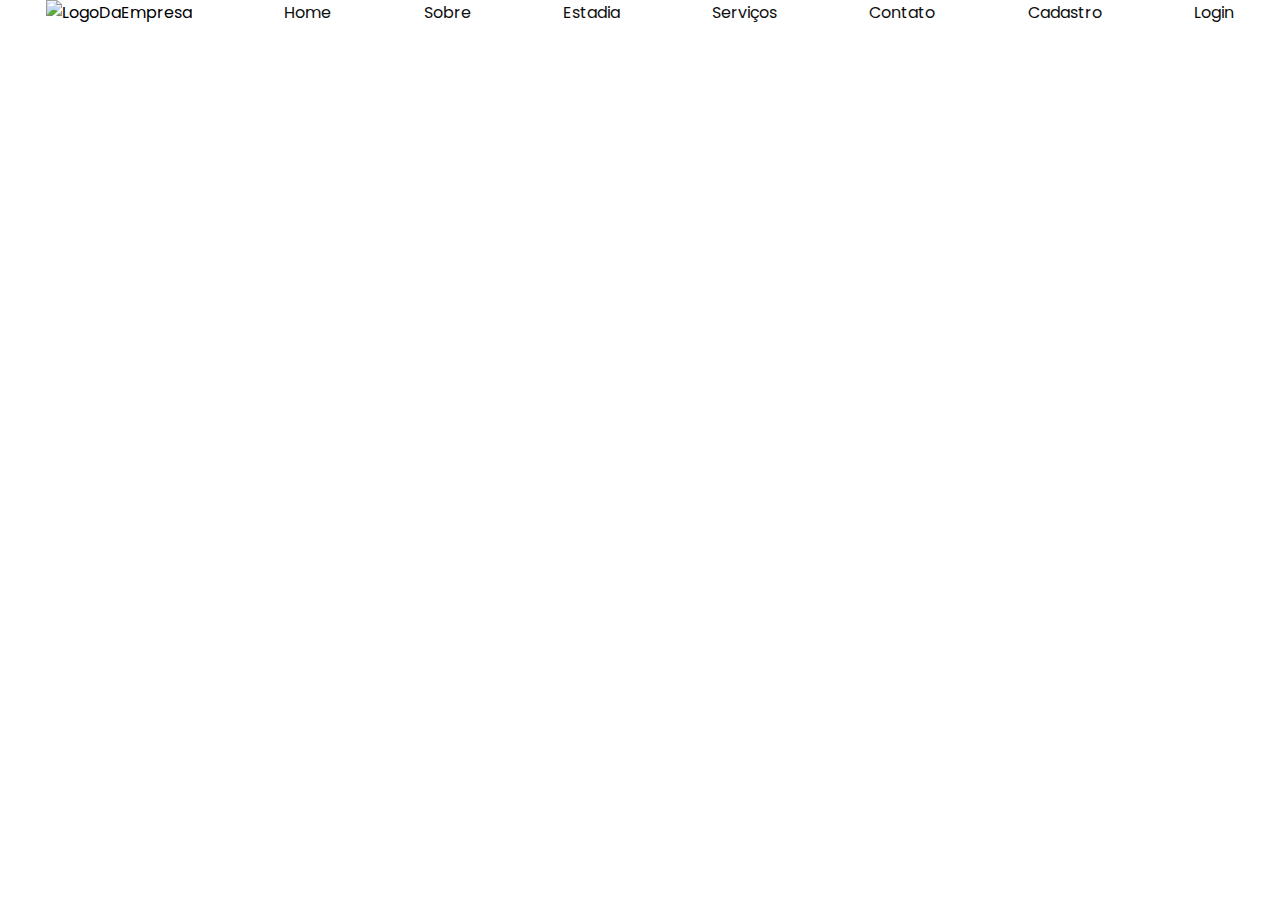
==== index.html @ b1aa2175 "atualização dos dados do HTML" ====
<!DOCTYPE html>
<html lang="en">
<head>
  <meta charset="UTF-8">
  <meta name="viewport" content="width=device-width, initial-scale=1.0">
  <title>Home</title>
  <link rel="stylesheet" href="style.css">
</head>
<body>
  <header>
    <div class="navBar">
      <img src="" alt="LogoDaEmpresa">
      <a href="#">Home</a>
      <a href="#">Sobre</a>
      <a href="#">Estadia</a>
      <a href="#">Serviços</a>
      <a href="#">Contato</a>
      <a href="#">Cadastro</a>
      <a href="#">Login</a>
    </div>
  </header>
</body>
</html>
---- style.css ----
@import url('https://fonts.googleapis.com/css2?family=Poppins:ital,wght@0,100;0,200;0,300;0,400;0,500;0,600;0,700;0,800;0,900;1,100;1,200;1,300;1,400;1,500;1,600;1,700;1,800;1,900&display=swap');

*{
  margin: 0;
  padding: 0;
  list-style: none;
  font-family: "Poppins", sans-serif;
}

.navBar{
  display: flex;
  justify-content: space-around;
  flex-wrap: wrap;
}

.navBar a{
  text-decoration: none;
  color: rgb(14, 14, 14);
}
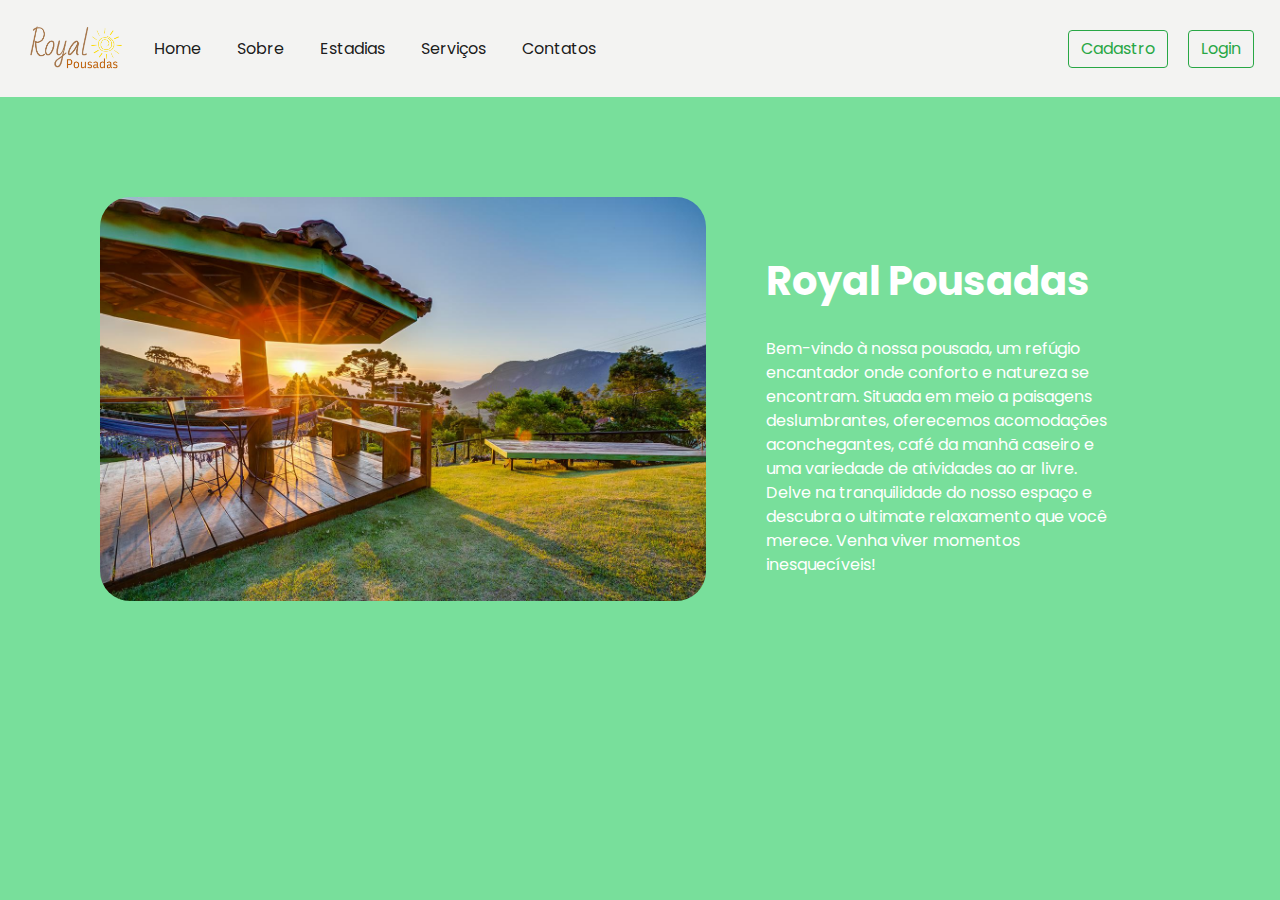
==== commit b0876cd5: "página home finalizada" ====
--- a/index.html
+++ b/index.html
@@ -4,20 +4,48 @@
   <meta charset="UTF-8">
   <meta name="viewport" content="width=device-width, initial-scale=1.0">
   <title>Home</title>
+  <link rel="stylesheet" href="https://cdn.jsdelivr.net/npm/bootstrap@4.3.1/dist/css/bootstrap.min.css" integrity="sha384-ggOyR0iXCbMQv3Xipma34MD+dH/1fQ784/j6cY/iJTQUOhcWr7x9JvoRxT2MZw1T" crossorigin="anonymous">
   <link rel="stylesheet" href="style.css">
 </head>
 <body>
-  <header>
-    <div class="navBar">
-      <img src="" alt="LogoDaEmpresa">
-      <a href="#">Home</a>
-      <a href="#">Sobre</a>
-      <a href="#">Estadia</a>
-      <a href="#">Serviços</a>
-      <a href="#">Contato</a>
-      <a href="#">Cadastro</a>
-      <a href="#">Login</a>
+  <nav class="navbar navbar-expand-lg navbar-light bg-light">
+    <a class="navbar-brand" href="#"><img src="img/logo.png" width="100px"></a>
+    <button class="navbar-toggler" type="button" data-toggle="collapse" data-target="#navbarSupportedContent" aria-controls="navbarSupportedContent" aria-expanded="false" aria-label="Toggle navigation">
+      <span class="navbar-toggler-icon"></span>
+    </button>
+    <div class="collapse navbar-collapse" id="navbarSupportedContent">
+      <ul class="navbar-nav mr-auto">
+        <li class="nav-item active">
+          <a class="nav-link" href="index.html">Home <span class="sr-only">(current)</span></a>
+        </li>
+        <li class="nav-item active">
+          <a class="nav-link" href="redirecionamentos/sobre.html">Sobre <span class="sr-only">(current)</span></a>
+        </li>
+        <li class="nav-item active">
+          <a class="nav-link" href="#">Estadias  <span class="sr-only">(current)</span></a>
+        </li>
+        <li class="nav-item active">
+          <a class="nav-link" href="#">Serviços <span class="sr-only">(current)</span></a>
+        </li>
+        <li class="nav-item active">
+          <a class="nav-link" href="#">Contatos <span class="sr-only">(current)</span></a>
+        </li>
+      </ul>
+      <div class="butao">
+        <button class="btn btn-outline-success my-2 my-sm-0" type="submit">Cadastro</button>
+        <button class="btn btn-outline-success my-2 my-sm-0" type="submit">Login</button>
+      </div>
     </div>
-  </header>
+  </nav>
+  <section>
+    <div class="imaugi">
+      <img src="img/pusada.jpg" width="653px" height="404">
+      <div class="teixto">
+        <h1><strong>Royal Pousadas</strong></h1>
+        <br>
+        <p>Bem-vindo à nossa pousada, um refúgio encantador onde conforto e natureza se encontram. Situada em meio a paisagens deslumbrantes, oferecemos acomodações aconchegantes, café da manhã caseiro e uma variedade de atividades ao ar livre. Delve na tranquilidade do nosso espaço e descubra o ultimate relaxamento que você merece. Venha viver momentos inesquecíveis!</p>
+      </div>
+    </div>
+  </section>
 </body>
 </html>--- a/style.css
+++ b/style.css
@@ -7,13 +7,46 @@
   font-family: "Poppins", sans-serif;
 }
 
-.navBar{
+body{
+  background-color: rgba(63, 209, 112, 0.7);
+}
+
+.nav-item a{
+  color: black;
+}
+
+.navbar a{
+  margin: 10px;
+  color: black;
+}
+
+.bg-light {
+  background-color: rgba(243, 243, 242, 1) !important;
+}
+
+.butao{
   display: flex;
-  justify-content: space-around;
+  flex-wrap: nowrap;
+  justify-content: space-between;
+  align-items: end;
+}
+
+.imaugi{
+  margin: 100px;
+  display: flex;
+  flex-wrap: nowrap;
+}
+
+.imaugi img{
+  border-radius: 30px;
+}
+
+.teixto{
+  margin: 60px;
+  color: white;
   flex-wrap: wrap;
 }
 
-.navBar a{
-  text-decoration: none;
-  color: rgb(14, 14, 14);
+.butao button{
+  margin: 10px;
 }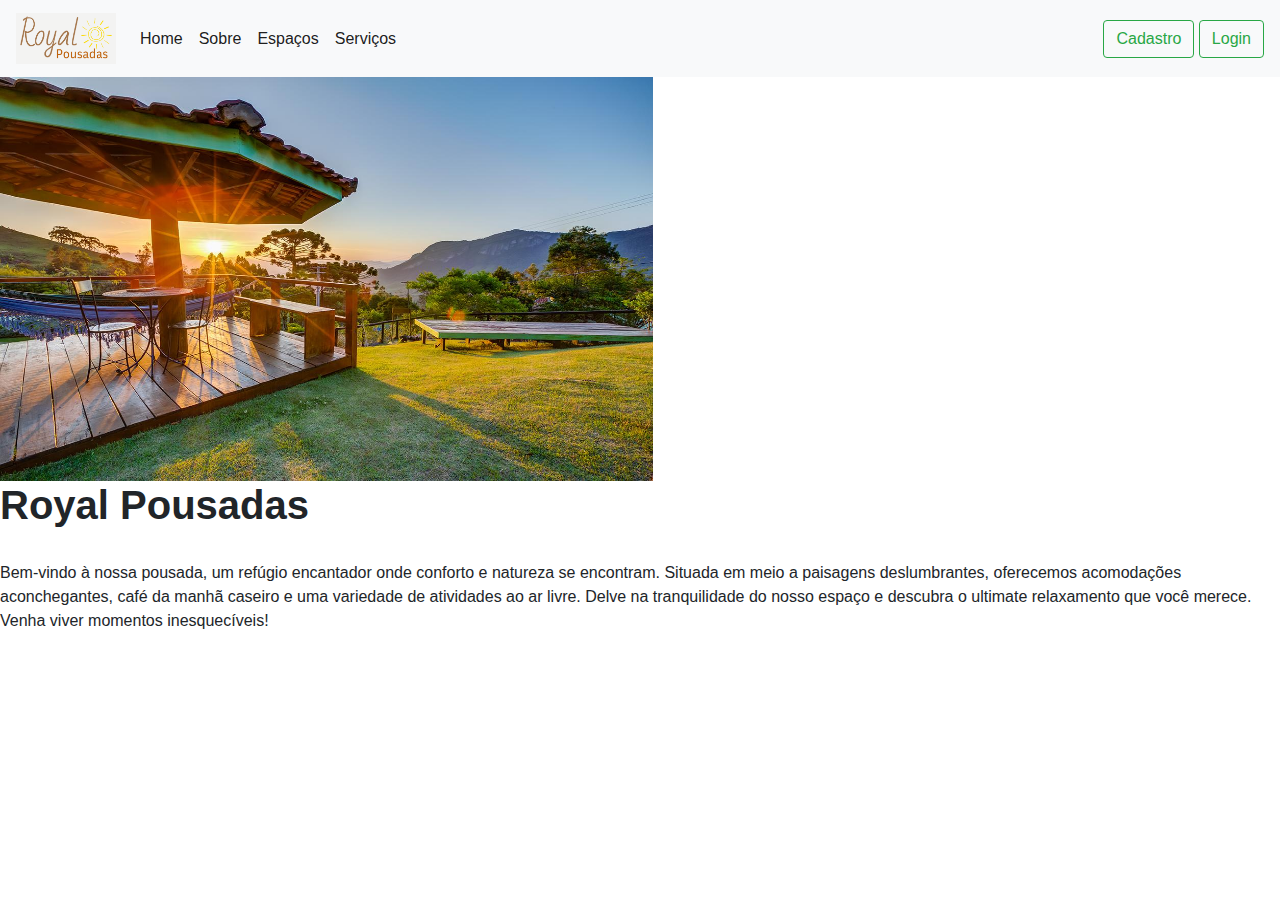
==== commit 9899a825: "atualização" ====
--- a/index.html
+++ b/index.html
@@ -4,8 +4,8 @@
   <meta charset="UTF-8">
   <meta name="viewport" content="width=device-width, initial-scale=1.0">
   <title>Home</title>
+  <link rel="stylesheet" href="css/">
   <link rel="stylesheet" href="https://cdn.jsdelivr.net/npm/bootstrap@4.3.1/dist/css/bootstrap.min.css" integrity="sha384-ggOyR0iXCbMQv3Xipma34MD+dH/1fQ784/j6cY/iJTQUOhcWr7x9JvoRxT2MZw1T" crossorigin="anonymous">
-  <link rel="stylesheet" href="style.css">
 </head>
 <body>
   <nav class="navbar navbar-expand-lg navbar-light bg-light">
@@ -22,18 +22,15 @@
           <a class="nav-link" href="redirecionamentos/sobre.html">Sobre <span class="sr-only">(current)</span></a>
         </li>
         <li class="nav-item active">
-          <a class="nav-link" href="#">Estadias  <span class="sr-only">(current)</span></a>
+          <a class="nav-link" href="#">Espaços  <span class="sr-only">(current)</span></a>
         </li>
         <li class="nav-item active">
-          <a class="nav-link" href="#">Serviços <span class="sr-only">(current)</span></a>
-        </li>
-        <li class="nav-item active">
-          <a class="nav-link" href="#">Contatos <span class="sr-only">(current)</span></a>
+          <a class="nav-link" href="redirecionamentos/servicos.html">Serviços <span class="sr-only">(current)</span></a>
         </li>
       </ul>
       <div class="butao">
-        <button class="btn btn-outline-success my-2 my-sm-0" type="submit">Cadastro</button>
-        <button class="btn btn-outline-success my-2 my-sm-0" type="submit">Login</button>
+        <a href="redirecionamentos/cadastro.html"><Cadastro class="btn btn-outline-success my-2 my-sm-0" type="submit">Cadastro</button></a>
+        <a href="redirecionamentos/login.html"><button class="btn btn-outline-success my-2 my-sm-0" type="submit">Login</button></a>
       </div>
     </div>
   </nav>
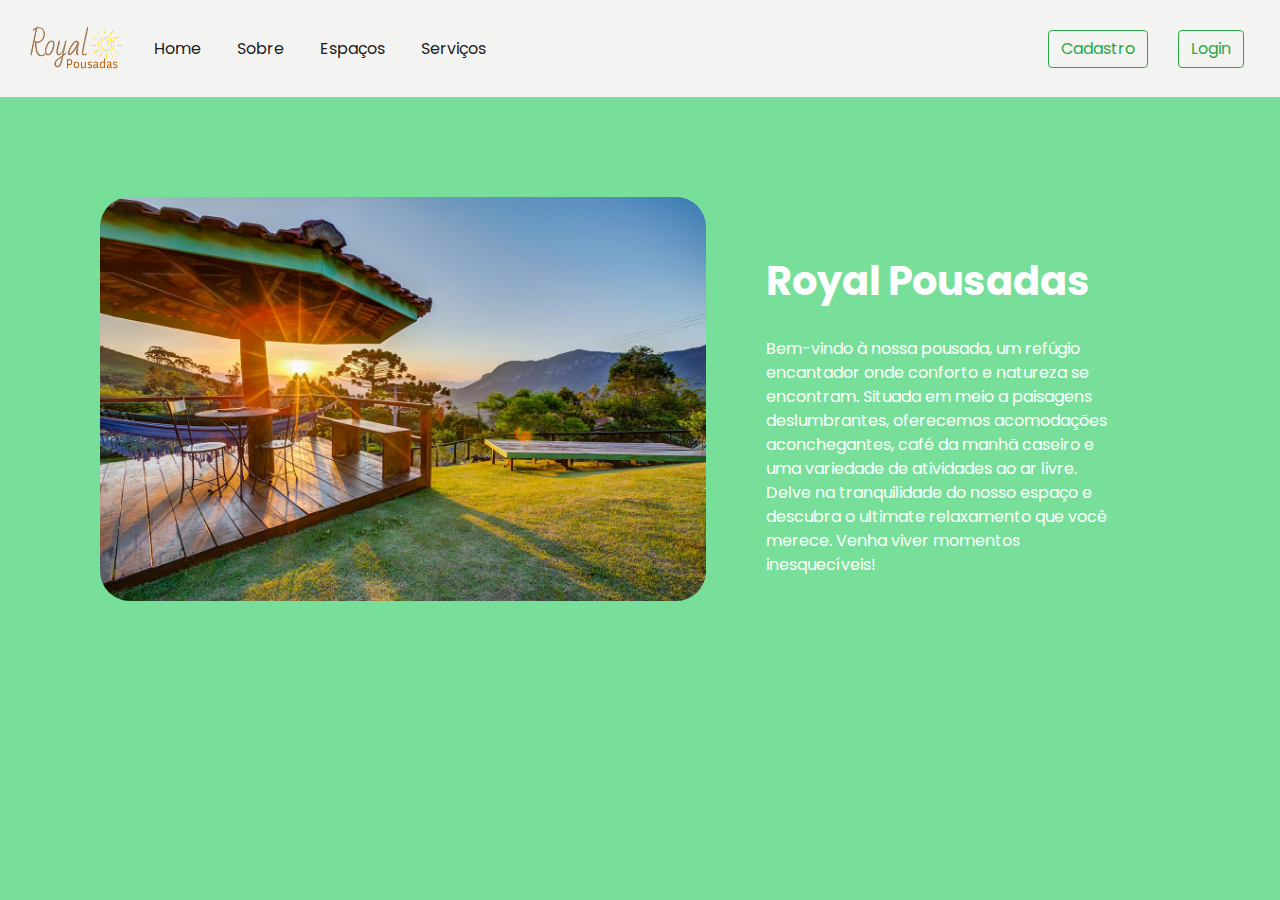
==== commit 63a6cc71: "Finalização" ====
--- a/index.html
+++ b/index.html
@@ -4,8 +4,8 @@
   <meta charset="UTF-8">
   <meta name="viewport" content="width=device-width, initial-scale=1.0">
   <title>Home</title>
-  <link rel="stylesheet" href="css/">
   <link rel="stylesheet" href="https://cdn.jsdelivr.net/npm/bootstrap@4.3.1/dist/css/bootstrap.min.css" integrity="sha384-ggOyR0iXCbMQv3Xipma34MD+dH/1fQ784/j6cY/iJTQUOhcWr7x9JvoRxT2MZw1T" crossorigin="anonymous">
+  <link rel="stylesheet" href="style.css">
 </head>
 <body>
   <nav class="navbar navbar-expand-lg navbar-light bg-light">
--- a/style.css
+++ b/style.css
@@ -0,0 +1,52 @@
+@import url('https://fonts.googleapis.com/css2?family=Poppins:ital,wght@0,100;0,200;0,300;0,400;0,500;0,600;0,700;0,800;0,900;1,100;1,200;1,300;1,400;1,500;1,600;1,700;1,800;1,900&display=swap');
+
+*{
+  margin: 0;
+  padding: 0;
+  list-style: none;
+  font-family: "Poppins", sans-serif;
+}
+
+body{
+  background-color: rgba(63, 209, 112, 0.7);
+}
+
+.nav-item a{
+  color: black;
+}
+
+.navbar a{
+  margin: 10px;
+  color: black;
+}
+
+.bg-light {
+  background-color: rgba(243, 243, 242, 1) !important;
+}
+
+.butao{
+  display: flex;
+  flex-wrap: nowrap;
+  justify-content: space-between;
+  align-items: end;
+}
+
+.imaugi{
+  margin: 100px;
+  display: flex;
+  flex-wrap: nowrap;
+}
+
+.imaugi img{
+  border-radius: 30px;
+}
+
+.teixto{
+  margin: 60px;
+  color: white;
+  flex-wrap: wrap;
+}
+
+.butao button{
+  margin: 10px;
+}